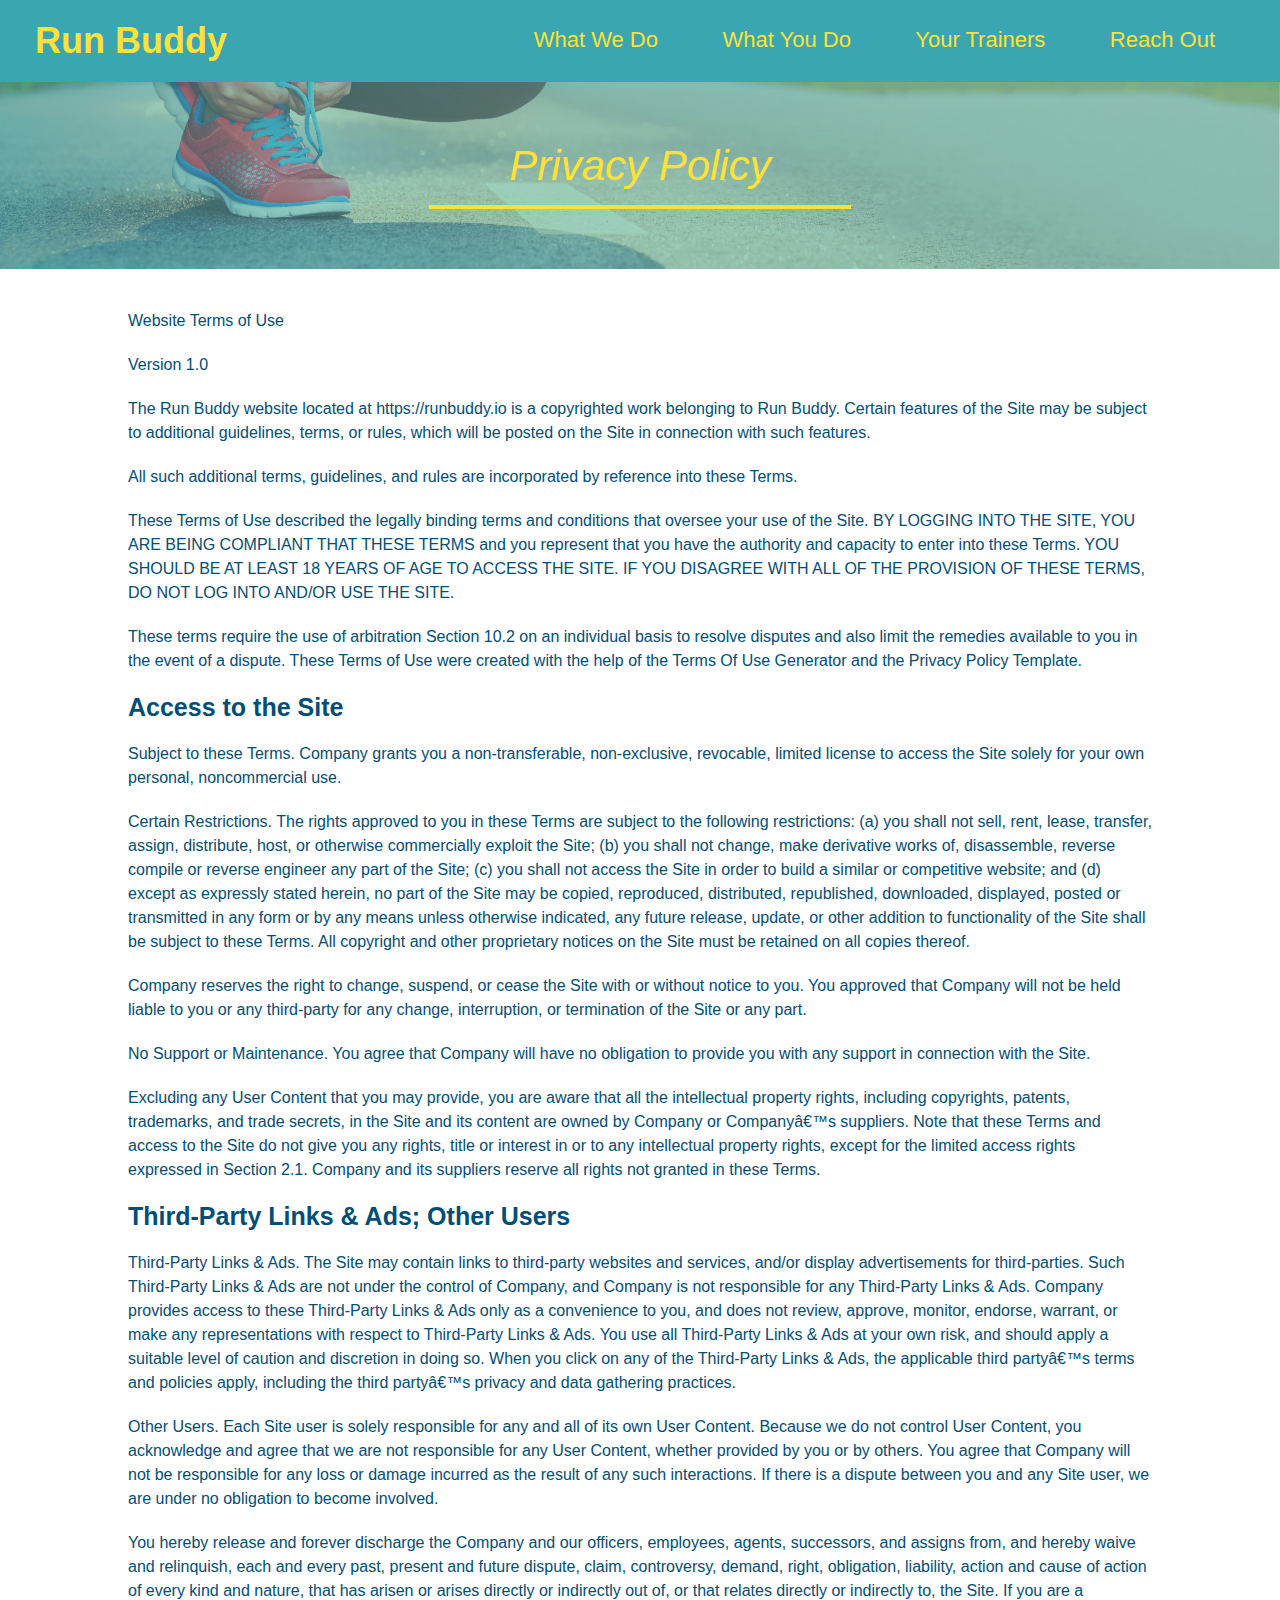
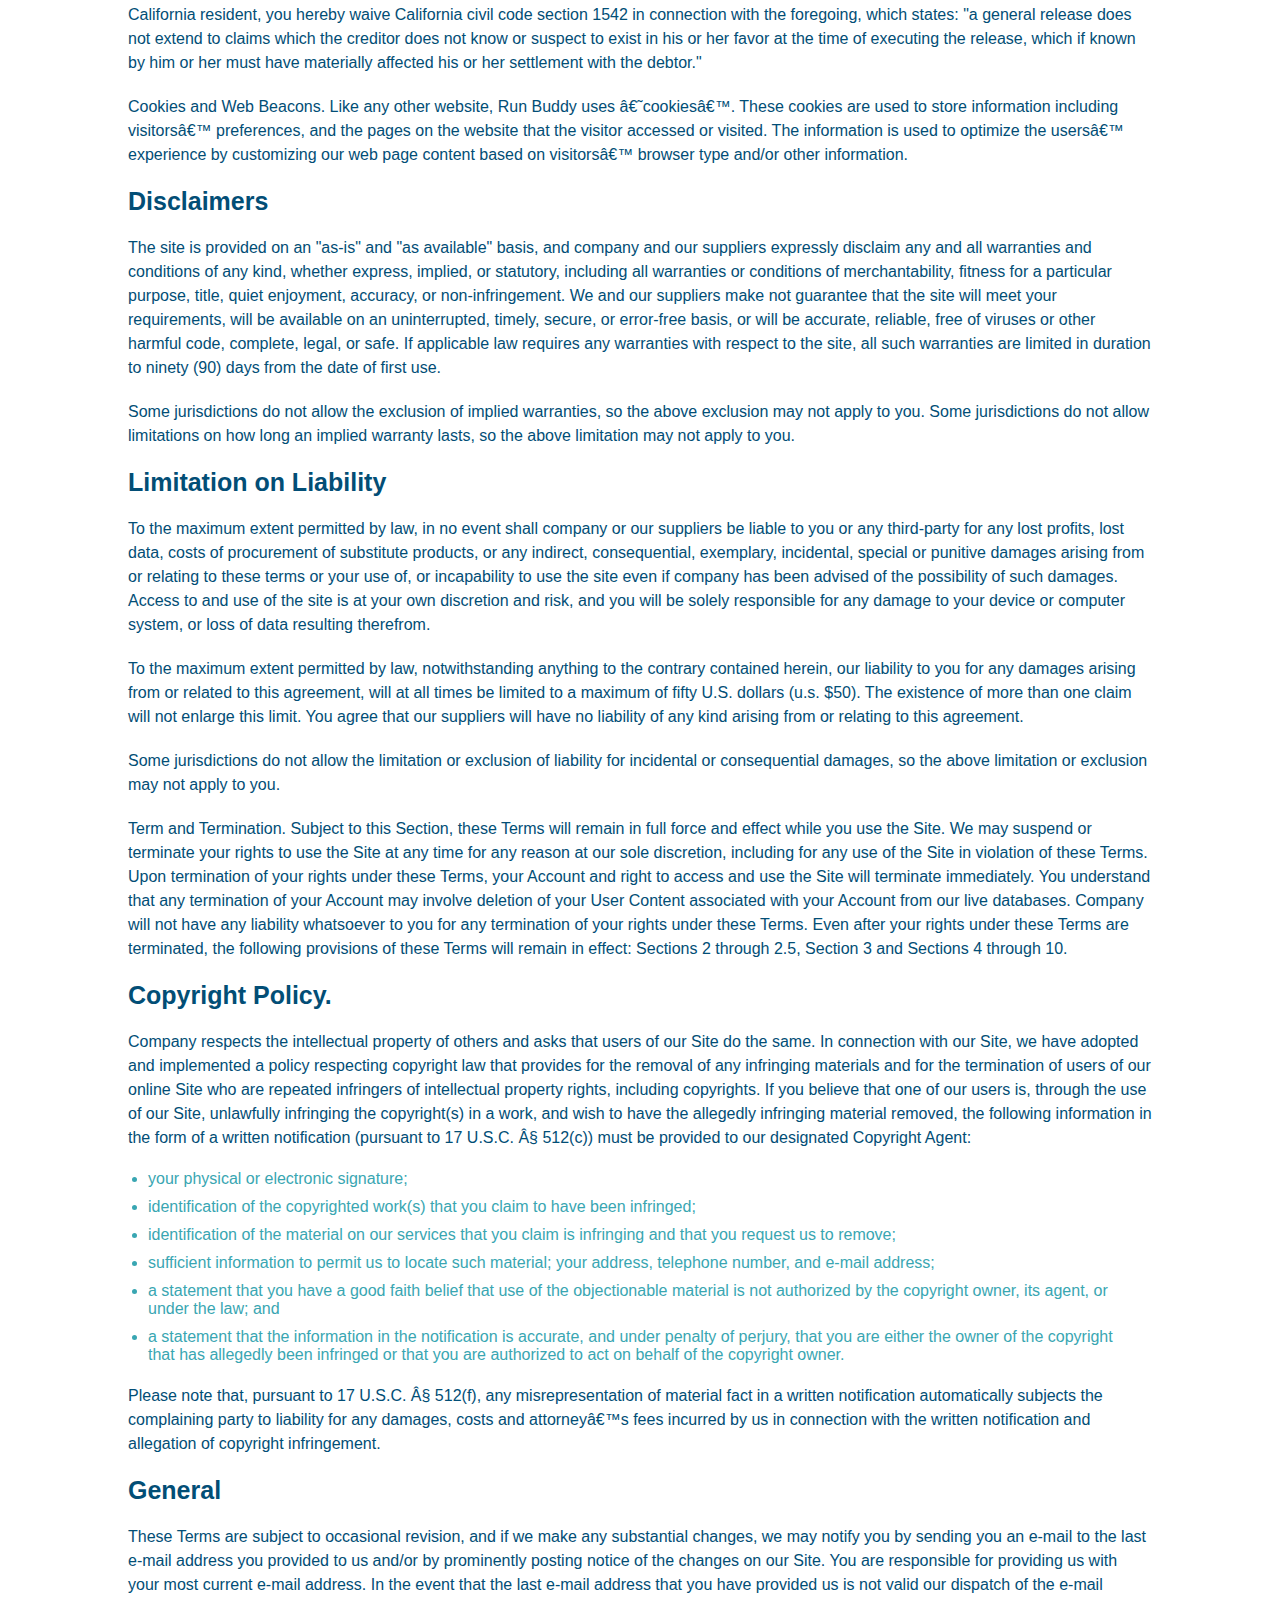
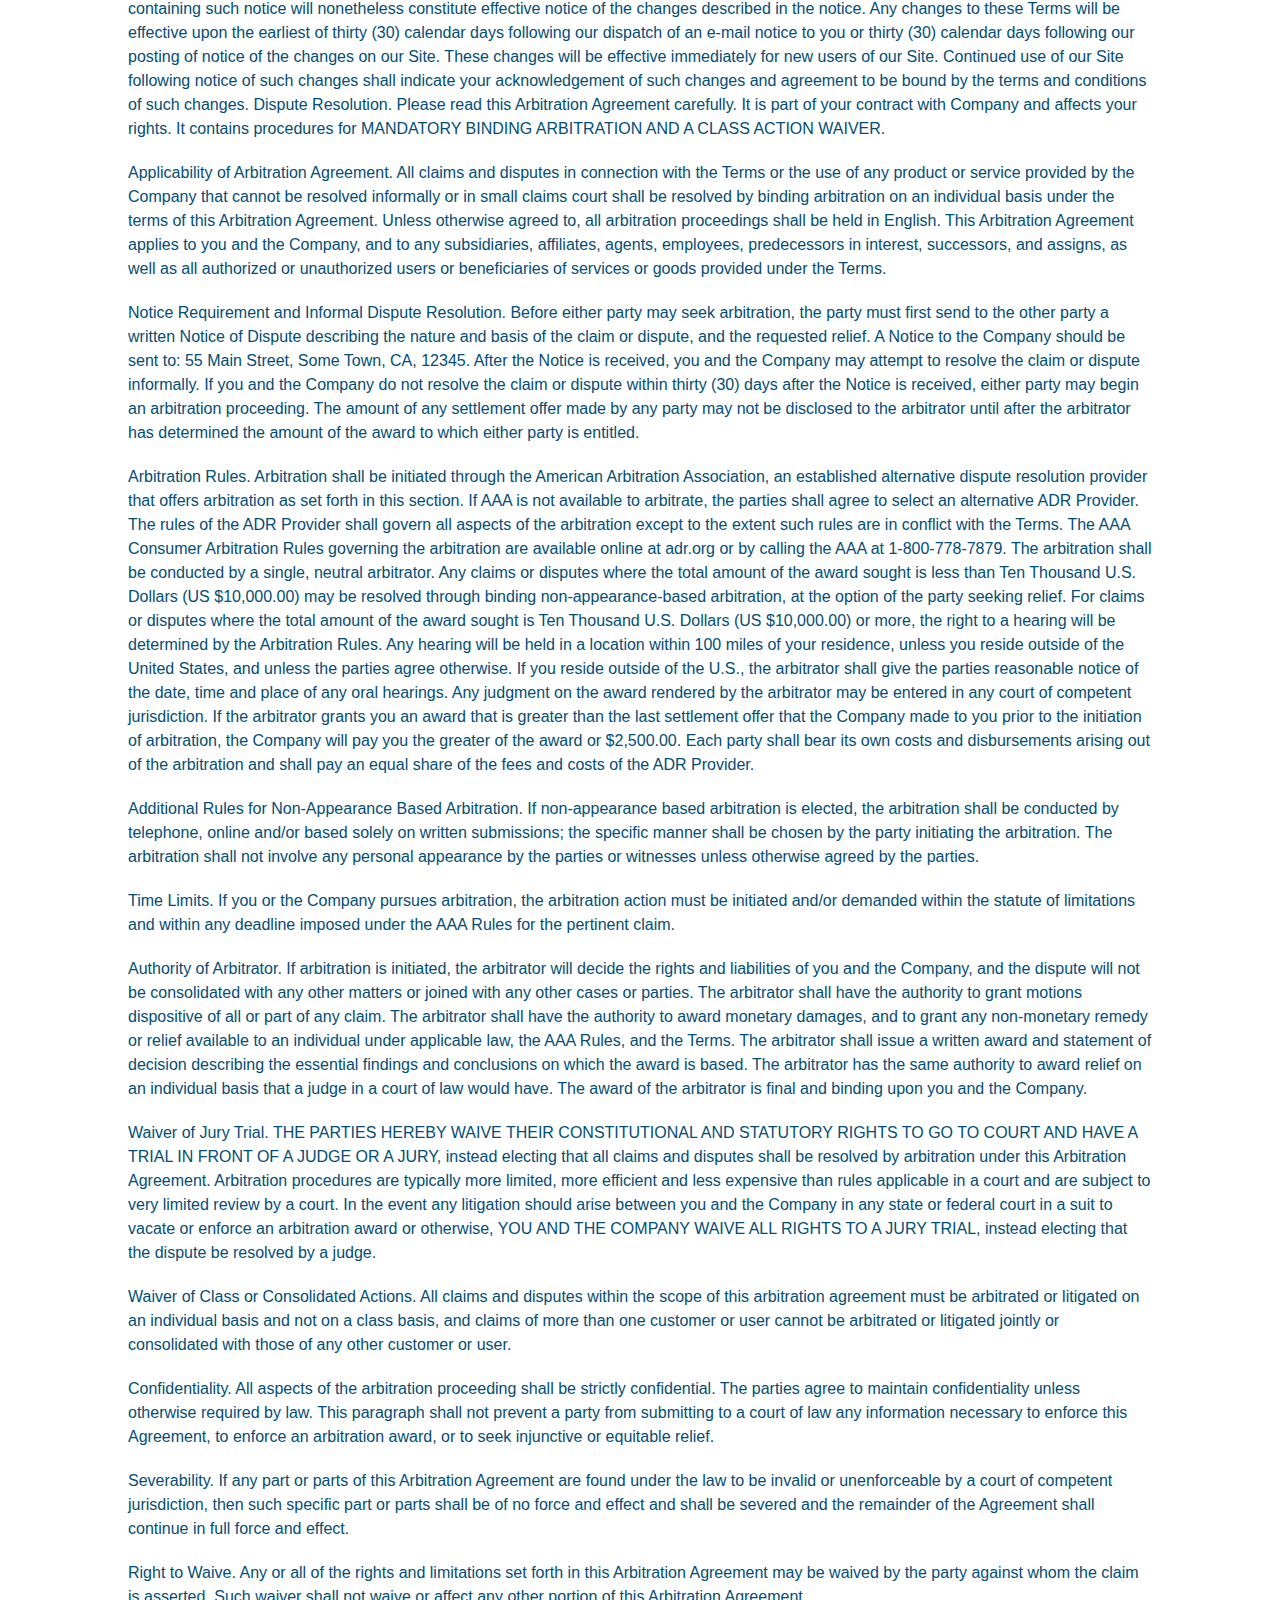
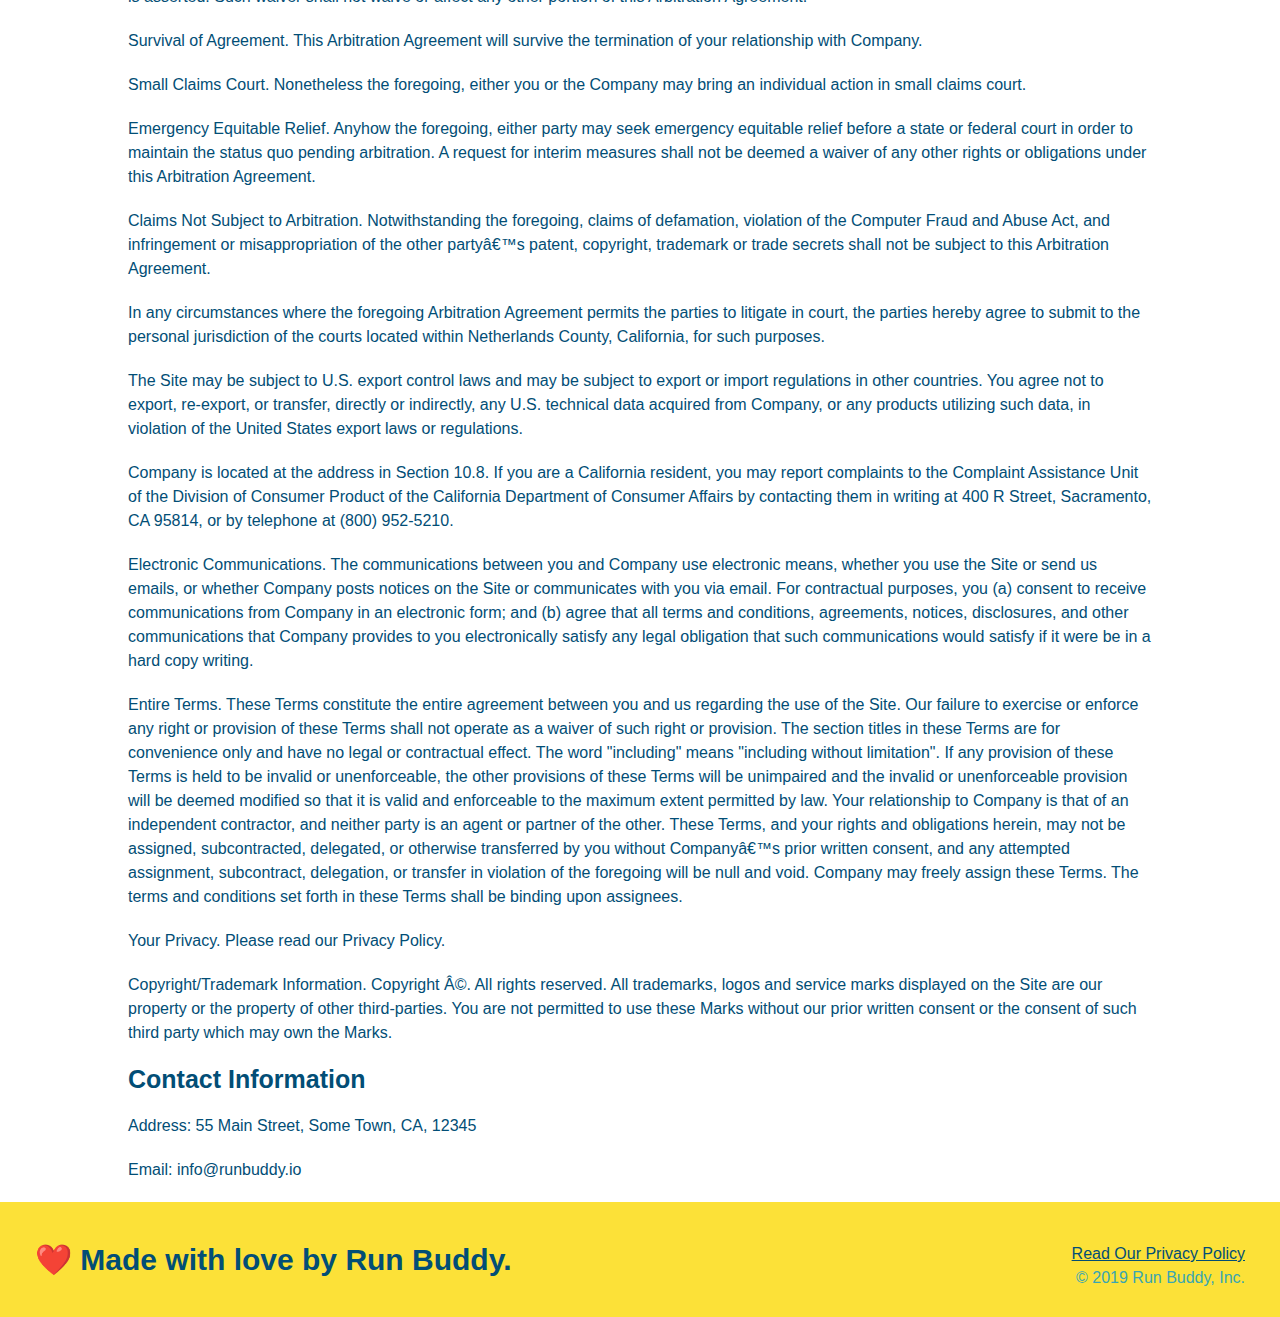
==== privacy-policy.html @ edf392fd "privacy policy" ====
<!DOCTYPE html>
<html lang="en">
    <head>
        <meta charset="UTF-8">
        <title>Privacy Policy - Run Buddy</title>
        <link rel="stylesheet" href="./assets/css/style.css">
        <link rel="stylesheet" href="./assets/css/secondary-style.css">
    </head>
    <header>
        <h1><a href="index.html">Run Buddy</a></h1>
        <nav>
            <ul>
                <li><a href="./index.html#what-we-do">What We Do</a></li>
                <li><a href="./index.html#what-you-do">What You Do</a></li>
                <li><a href="./index.html#your-trainers">Your Trainers</a></li>
                <li><a href="./index.html#reach-out">Reach Out</a></li>
            </ul>
        </nav>
    </header>
    <section class="hero hero-secondary">
        <h2 class="page-title">
            Privacy Policy
        </h2>
    </section>
    <article class="secondary-content">
        <p>
            Website Terms of Use
          </p>
    
          <p>
            Version 1.0
          </p>
    
          <p>
            The Run Buddy website located at https://runbuddy.io is a copyrighted work belonging to Run Buddy. Certain
            features of the Site may be subject to additional guidelines, terms, or rules, which will be posted on the Site
            in connection with such features.
          </p>
    
          <p>
            All such additional terms, guidelines, and rules are incorporated by reference into these Terms.
          </p>
    
          <p>
            These Terms of Use described the legally binding terms and conditions that oversee your use of the Site. BY
            LOGGING INTO THE SITE, YOU ARE BEING COMPLIANT THAT THESE TERMS and you represent that you have the authority
            and capacity to enter into these Terms. YOU SHOULD BE AT LEAST 18 YEARS OF AGE TO ACCESS THE SITE. IF YOU
            DISAGREE WITH ALL OF THE PROVISION OF THESE TERMS, DO NOT LOG INTO AND/OR USE THE SITE.
          </p>
    
          <p>
            These terms require the use of arbitration Section 10.2 on an individual basis to resolve disputes and also
            limit the remedies available to you in the event of a dispute. These Terms of Use were created with the help of
            the Terms Of Use Generator and the Privacy Policy Template.
          </p>
    
          <h3>
            Access to the Site
          </h3>
    
          <p>
            Subject to these Terms. Company grants you a non-transferable, non-exclusive, revocable, limited license to
            access the Site solely for your own personal, noncommercial use.
          </p>
    
          <p>
            Certain Restrictions. The rights approved to you in these Terms are subject to the following restrictions: (a)
            you shall not sell, rent, lease, transfer, assign, distribute, host, or otherwise commercially exploit the Site;
            (b) you shall not change, make derivative works of, disassemble, reverse compile or reverse engineer any part of
            the Site; (c) you shall not access the Site in order to build a similar or competitive website; and (d) except
            as expressly stated herein, no part of the Site may be copied, reproduced, distributed, republished, downloaded,
            displayed, posted or transmitted in any form or by any means unless otherwise indicated, any future release,
            update, or other addition to functionality of the Site shall be subject to these Terms. All copyright and other
            proprietary notices on the Site must be retained on all copies thereof.
          </p>
    
          <p>
            Company reserves the right to change, suspend, or cease the Site with or without notice to you. You approved
            that Company will not be held liable to you or any third-party for any change, interruption, or termination of
            the Site or any part.
          </p>
    
          <p>
            No Support or Maintenance. You agree that Company will have no obligation to provide you with any support in
            connection with the Site.
          </p>
    
          <p>
            Excluding any User Content that you may provide, you are aware that all the intellectual property rights,
            including copyrights, patents, trademarks, and trade secrets, in the Site and its content are owned by Company
            or Companyâ€™s suppliers. Note that these Terms and access to the Site do not give you any rights, title or
            interest in or to any intellectual property rights, except for the limited access rights expressed in Section
            2.1. Company and its suppliers reserve all rights not granted in these Terms.
          </p>
    
          <h3>
            Third-Party Links & Ads; Other Users
          </h3>
    
          <p>
            Third-Party Links & Ads. The Site may contain links to third-party websites and services, and/or display
            advertisements for third-parties. Such Third-Party Links & Ads are not under the control of Company, and Company
            is not responsible for any Third-Party Links & Ads. Company provides access to these Third-Party Links & Ads
            only as a convenience to you, and does not review, approve, monitor, endorse, warrant, or make any
            representations with respect to Third-Party Links & Ads. You use all Third-Party Links & Ads at your own risk,
            and should apply a suitable level of caution and discretion in doing so. When you click on any of the
            Third-Party Links & Ads, the applicable third partyâ€™s terms and policies apply, including the third partyâ€™s
            privacy and data gathering practices.
          </p>
    
          <p>
            Other Users. Each Site user is solely responsible for any and all of its own User Content. Because we do not
            control User Content, you acknowledge and agree that we are not responsible for any User Content, whether
            provided by you or by others. You agree that Company will not be responsible for any loss or damage incurred as
            the result of any such interactions. If there is a dispute between you and any Site user, we are under no
            obligation to become involved.
          </p>
    
          <p>
            You hereby release and forever discharge the Company and our officers, employees, agents, successors, and
            assigns from, and hereby waive and relinquish, each and every past, present and future dispute, claim,
            controversy, demand, right, obligation, liability, action and cause of action of every kind and nature, that has
            arisen or arises directly or indirectly out of, or that relates directly or indirectly to, the Site. If you are
            a California resident, you hereby waive California civil code section 1542 in connection with the foregoing,
            which states: "a general release does not extend to claims which the creditor does not know or suspect to exist
            in his or her favor at the time of executing the release, which if known by him or her must have materially
            affected his or her settlement with the debtor."
          </p>
    
          <p>
            Cookies and Web Beacons. Like any other website, Run Buddy uses â€˜cookiesâ€™. These cookies are used to store
            information including visitorsâ€™ preferences, and the pages on the website that the visitor accessed or visited.
            The information is used to optimize the usersâ€™ experience by customizing our web page content based on visitorsâ€™
            browser type and/or other information.
          </p>
    
          <h3>
            Disclaimers
          </h3>
    
          <p>
            The site is provided on an "as-is" and "as available" basis, and company and our suppliers expressly disclaim
            any and all warranties and conditions of any kind, whether express, implied, or statutory, including all
            warranties or conditions of merchantability, fitness for a particular purpose, title, quiet enjoyment, accuracy,
            or non-infringement. We and our suppliers make not guarantee that the site will meet your requirements, will be
            available on an uninterrupted, timely, secure, or error-free basis, or will be accurate, reliable, free of
            viruses or other harmful code, complete, legal, or safe. If applicable law requires any warranties with respect
            to the site, all such warranties are limited in duration to ninety (90) days from the date of first use.
          </p>
    
          <p>
            Some jurisdictions do not allow the exclusion of implied warranties, so the above exclusion may not apply to
            you. Some jurisdictions do not allow limitations on how long an implied warranty lasts, so the above limitation
            may not apply to you.
          </p>
    
          <h3>
            Limitation on Liability
          </h3>
    
          <p>
            To the maximum extent permitted by law, in no event shall company or our suppliers be liable to you or any
            third-party for any lost profits, lost data, costs of procurement of substitute products, or any indirect,
            consequential, exemplary, incidental, special or punitive damages arising from or relating to these terms or
            your use of, or incapability to use the site even if company has been advised of the possibility of such
            damages. Access to and use of the site is at your own discretion and risk, and you will be solely responsible
            for any damage to your device or computer system, or loss of data resulting therefrom.
          </p>
    
          <p>
            To the maximum extent permitted by law, notwithstanding anything to the contrary contained herein, our liability
            to you for any damages arising from or related to this agreement, will at all times be limited to a maximum of
            fifty U.S. dollars (u.s. $50). The existence of more than one claim will not enlarge this limit. You agree that
            our suppliers will have no liability of any kind arising from or relating to this agreement.
          </p>
    
          <p>
            Some jurisdictions do not allow the limitation or exclusion of liability for incidental or consequential
            damages, so the above limitation or exclusion may not apply to you.
          </p>
    
          <p>
            Term and Termination. Subject to this Section, these Terms will remain in full force and effect while you use
            the Site. We may suspend or terminate your rights to use the Site at any time for any reason at our sole
            discretion, including for any use of the Site in violation of these Terms. Upon termination of your rights under
            these Terms, your Account and right to access and use the Site will terminate immediately. You understand that
            any termination of your Account may involve deletion of your User Content associated with your Account from our
            live databases. Company will not have any liability whatsoever to you for any termination of your rights under
            these Terms. Even after your rights under these Terms are terminated, the following provisions of these Terms
            will remain in effect: Sections 2 through 2.5, Section 3 and Sections 4 through 10.
          </p>
    
          <h3>
            Copyright Policy.
          </h3>
    
          <p>
            Company respects the intellectual property of others and asks that users of our Site do the same. In connection
            with our Site, we have adopted and implemented a policy respecting copyright law that provides for the removal
            of any infringing materials and for the termination of users of our online Site who are repeated infringers of
            intellectual property rights, including copyrights. If you believe that one of our users is, through the use of
            our Site, unlawfully infringing the copyright(s) in a work, and wish to have the allegedly infringing material
            removed, the following information in the form of a written notification (pursuant to 17 U.S.C. Â§ 512(c)) must
            be provided to our designated Copyright Agent:
          </p>
    
          <ul>
            <li>
              your physical or electronic signature;
            </li>
            <li>
              identification of the copyrighted work(s) that you claim to have been infringed;
            </li>
            <li>
              identification of the material on our services that you claim is infringing and that you request us to remove;
            </li>
            <li>
              sufficient information to permit us to locate such material; your address, telephone number, and e-mail
              address;
            </li>
            <li>
              a statement that you have a good faith belief that use of the objectionable material is not authorized by the
              copyright owner, its agent, or under the law; and
            </li>
            <li>
              a statement that the information in the notification is accurate, and under penalty of perjury, that you are
              either the owner of the copyright that has allegedly been infringed or that you are authorized to act on
              behalf of the copyright owner.
            </li>
          </ul>
    
          <p>
            Please note that, pursuant to 17 U.S.C. Â§ 512(f), any misrepresentation of material fact in a written
            notification automatically subjects the complaining party to liability for any damages, costs and attorneyâ€™s
            fees incurred by us in connection with the written notification and allegation of copyright infringement.
          </p>
    
          <h3>
            General
          </h3>
    
          <p>
            These Terms are subject to occasional revision, and if we make any substantial changes, we may notify you by
            sending you an e-mail to the last e-mail address you provided to us and/or by prominently posting notice of the
            changes on our Site. You are responsible for providing us with your most current e-mail address. In the event
            that the last e-mail address that you have provided us is not valid our dispatch of the e-mail containing such
            notice will nonetheless constitute effective notice of the changes described in the notice. Any changes to these
            Terms will be effective upon the earliest of thirty (30) calendar days following our dispatch of an e-mail
            notice to you or thirty (30) calendar days following our posting of notice of the changes on our Site. These
            changes will be effective immediately for new users of our Site. Continued use of our Site following notice of
            such changes shall indicate your acknowledgement of such changes and agreement to be bound by the terms and
            conditions of such changes. Dispute Resolution. Please read this Arbitration Agreement carefully. It is part of
            your contract with Company and affects your rights. It contains procedures for MANDATORY BINDING ARBITRATION AND
            A CLASS ACTION WAIVER.
          </p>
    
          <p>
            Applicability of Arbitration Agreement. All claims and disputes in connection with the Terms or the use of any
            product or service provided by the Company that cannot be resolved informally or in small claims court shall be
            resolved by binding arbitration on an individual basis under the terms of this Arbitration Agreement. Unless
            otherwise agreed to, all arbitration proceedings shall be held in English. This Arbitration Agreement applies to
            you and the Company, and to any subsidiaries, affiliates, agents, employees, predecessors in interest,
            successors, and assigns, as well as all authorized or unauthorized users or beneficiaries of services or goods
            provided under the Terms.
          </p>
    
          <p>
            Notice Requirement and Informal Dispute Resolution. Before either party may seek arbitration, the party must
            first send to the other party a written Notice of Dispute describing the nature and basis of the claim or
            dispute, and the requested relief. A Notice to the Company should be sent to: 55 Main Street, Some Town, CA,
            12345. After the Notice is received, you and the Company may attempt to resolve the claim or dispute informally.
            If you and the Company do not resolve the claim or dispute within thirty (30) days after the Notice is received,
            either party may begin an arbitration proceeding. The amount of any settlement offer made by any party may not
            be disclosed to the arbitrator until after the arbitrator has determined the amount of the award to which either
            party is entitled.
          </p>
    
          <p>
            Arbitration Rules. Arbitration shall be initiated through the American Arbitration Association, an established
            alternative dispute resolution provider that offers arbitration as set forth in this section. If AAA is not
            available to arbitrate, the parties shall agree to select an alternative ADR Provider. The rules of the ADR
            Provider shall govern all aspects of the arbitration except to the extent such rules are in conflict with the
            Terms. The AAA Consumer Arbitration Rules governing the arbitration are available online at adr.org or by
            calling the AAA at 1-800-778-7879. The arbitration shall be conducted by a single, neutral arbitrator. Any
            claims or disputes where the total amount of the award sought is less than Ten Thousand U.S. Dollars (US
            $10,000.00) may be resolved through binding non-appearance-based arbitration, at the option of the party seeking
            relief. For claims or disputes where the total amount of the award sought is Ten Thousand U.S. Dollars (US
            $10,000.00) or more, the right to a hearing will be determined by the Arbitration Rules. Any hearing will be
            held in a location within 100 miles of your residence, unless you reside outside of the United States, and
            unless the parties agree otherwise. If you reside outside of the U.S., the arbitrator shall give the parties
            reasonable notice of the date, time and place of any oral hearings. Any judgment on the award rendered by the
            arbitrator may be entered in any court of competent jurisdiction. If the arbitrator grants you an award that is
            greater than the last settlement offer that the Company made to you prior to the initiation of arbitration, the
            Company will pay you the greater of the award or $2,500.00. Each party shall bear its own costs and
            disbursements arising out of the arbitration and shall pay an equal share of the fees and costs of the ADR
            Provider.
          </p>
    
          <p>
            Additional Rules for Non-Appearance Based Arbitration. If non-appearance based arbitration is elected, the
            arbitration shall be conducted by telephone, online and/or based solely on written submissions; the specific
            manner shall be chosen by the party initiating the arbitration. The arbitration shall not involve any personal
            appearance by the parties or witnesses unless otherwise agreed by the parties.
          </p>
    
          <p>
            Time Limits. If you or the Company pursues arbitration, the arbitration action must be initiated and/or demanded
            within the statute of limitations and within any deadline imposed under the AAA Rules for the pertinent claim.
          </p>
    
          <p>
            Authority of Arbitrator. If arbitration is initiated, the arbitrator will decide the rights and liabilities of
            you and the Company, and the dispute will not be consolidated with any other matters or joined with any other
            cases or parties. The arbitrator shall have the authority to grant motions dispositive of all or part of any
            claim. The arbitrator shall have the authority to award monetary damages, and to grant any non-monetary remedy
            or relief available to an individual under applicable law, the AAA Rules, and the Terms. The arbitrator shall
            issue a written award and statement of decision describing the essential findings and conclusions on which the
            award is based. The arbitrator has the same authority to award relief on an individual basis that a judge in a
            court of law would have. The award of the arbitrator is final and binding upon you and the Company.
          </p>
    
          <p>
            Waiver of Jury Trial. THE PARTIES HEREBY WAIVE THEIR CONSTITUTIONAL AND STATUTORY RIGHTS TO GO TO COURT AND HAVE
            A TRIAL IN FRONT OF A JUDGE OR A JURY, instead electing that all claims and disputes shall be resolved by
            arbitration under this Arbitration Agreement. Arbitration procedures are typically more limited, more efficient
            and less expensive than rules applicable in a court and are subject to very limited review by a court. In the
            event any litigation should arise between you and the Company in any state or federal court in a suit to vacate
            or enforce an arbitration award or otherwise, YOU AND THE COMPANY WAIVE ALL RIGHTS TO A JURY TRIAL, instead
            electing that the dispute be resolved by a judge.
          </p>
    
          <p>
            Waiver of Class or Consolidated Actions. All claims and disputes within the scope of this arbitration agreement
            must be arbitrated or litigated on an individual basis and not on a class basis, and claims of more than one
            customer or user cannot be arbitrated or litigated jointly or consolidated with those of any other customer or
            user.
          </p>
    
          <p>
            Confidentiality. All aspects of the arbitration proceeding shall be strictly confidential. The parties agree to
            maintain confidentiality unless otherwise required by law. This paragraph shall not prevent a party from
            submitting to a court of law any information necessary to enforce this Agreement, to enforce an arbitration
            award, or to seek injunctive or equitable relief.
          </p>
    
          <p>
            Severability. If any part or parts of this Arbitration Agreement are found under the law to be invalid or
            unenforceable by a court of competent jurisdiction, then such specific part or parts shall be of no force and
            effect and shall be severed and the remainder of the Agreement shall continue in full force and effect.
          </p>
    
          <p>
            Right to Waive. Any or all of the rights and limitations set forth in this Arbitration Agreement may be waived
            by the party against whom the claim is asserted. Such waiver shall not waive or affect any other portion of this
            Arbitration Agreement.
          </p>
    
          <p>
            Survival of Agreement. This Arbitration Agreement will survive the termination of your relationship with
            Company.
          </p>
    
          <p>
            Small Claims Court. Nonetheless the foregoing, either you or the Company may bring an individual action in small
            claims court.
          </p>
    
          <p>
            Emergency Equitable Relief. Anyhow the foregoing, either party may seek emergency equitable relief before a
            state or federal court in order to maintain the status quo pending arbitration. A request for interim measures
            shall not be deemed a waiver of any other rights or obligations under this Arbitration Agreement.
          </p>
    
          <p>
            Claims Not Subject to Arbitration. Notwithstanding the foregoing, claims of defamation, violation of the
            Computer Fraud and Abuse Act, and infringement or misappropriation of the other partyâ€™s patent, copyright,
            trademark or trade secrets shall not be subject to this Arbitration Agreement.
          </p>
    
          <p>
            In any circumstances where the foregoing Arbitration Agreement permits the parties to litigate in court, the
            parties hereby agree to submit to the personal jurisdiction of the courts located within Netherlands County,
            California, for such purposes.
          </p>
    
          <p>
            The Site may be subject to U.S. export control laws and may be subject to export or import regulations in other
            countries. You agree not to export, re-export, or transfer, directly or indirectly, any U.S. technical data
            acquired from Company, or any products utilizing such data, in violation of the United States export laws or
            regulations.
          </p>
    
          <p>
            Company is located at the address in Section 10.8. If you are a California resident, you may report complaints
            to the Complaint Assistance Unit of the Division of Consumer Product of the California Department of Consumer
            Affairs by contacting them in writing at 400 R Street, Sacramento, CA 95814, or by telephone at (800) 952-5210.
          </p>
    
          <p>
            Electronic Communications. The communications between you and Company use electronic means, whether you use the
            Site or send us emails, or whether Company posts notices on the Site or communicates with you via email. For
            contractual purposes, you (a) consent to receive communications from Company in an electronic form; and (b)
            agree that all terms and conditions, agreements, notices, disclosures, and other communications that Company
            provides to you electronically satisfy any legal obligation that such communications would satisfy if it were be
            in a hard copy writing.
          </p>
    
          <p>
            Entire Terms. These Terms constitute the entire agreement between you and us regarding the use of the Site. Our
            failure to exercise or enforce any right or provision of these Terms shall not operate as a waiver of such right
            or provision. The section titles in these Terms are for convenience only and have no legal or contractual
            effect. The word "including" means "including without limitation". If any provision of these Terms is held to be
            invalid or unenforceable, the other provisions of these Terms will be unimpaired and the invalid or
            unenforceable provision will be deemed modified so that it is valid and enforceable to the maximum extent
            permitted by law. Your relationship to Company is that of an independent contractor, and neither party is an
            agent or partner of the other. These Terms, and your rights and obligations herein, may not be assigned,
            subcontracted, delegated, or otherwise transferred by you without Companyâ€™s prior written consent, and any
            attempted assignment, subcontract, delegation, or transfer in violation of the foregoing will be null and void.
            Company may freely assign these Terms. The terms and conditions set forth in these Terms shall be binding upon
            assignees.
          </p>
    
          <p>
            Your Privacy. Please read our Privacy Policy.
          </p>
    
          <p>
            Copyright/Trademark Information. Copyright Â©. All rights reserved. All trademarks, logos and service marks
            displayed on the Site are our property or the property of other third-parties. You are not permitted to use
            these Marks without our prior written consent or the consent of such third party which may own the Marks.
          </p>
    
          <h3>
            Contact Information
          </h3>
    
          <p>
            Address: 55 Main Street, Some Town, CA, 12345
          </p>
    
          <p>
            Email: info@runbuddy.io
          </p>
    
    
    </article>
    <footer>
        <h2> ❤️ Made with love by Run Buddy.</h2>
        <div>
            <a href="#">Read Our Privacy Policy</a><br />
&copy; 2019 Run Buddy, Inc.
        </div>
    </footer>
</html>
---- assets/css/style.css ----
* {
    padding: 0;
    margin: 0;
    box-sizing: border-box;
}
body {
    color: #39a6b2;
    font-family: Helvetica, Arial, sans-serif;
}

/* Header Styles */
header {
    padding: 20px 35px;
    background-color: #39a6b2;
}

header h1{
    font-weight: bold;
    font-size: 36px;
    color: #fce138;
    margin: 0;
    display: inline;

}

header a{
    text-decoration: none;
    color: #fce138;
}

header nav {
    float: right;
    margin: 7px 0;
}

header nav ul li {
    display: inline;
}

header nav ul li a {
    margin: 0 30px;
    font-weight: lighter;
    font-size: 22px;
}
/* Header Styles End */

/* Footer Styles */
footer{
    background: #fce138;
    width: 100%;
    padding: 40px 35px;
}

footer h2{
    display: inline;
    color: #024e76;
    font-size: 30px;
    margin: 0;
}

footer div {
    float: right;
    line-height: 1.5;
    text-align: right;
}

footer a {
    color: #024e76;
}
/* Footer Styles End */

/* Hero Styles */
section {
    padding: 60px;
}

.hero {
    background-image: url("../images/hero-bg.jpeg");
    height: 600px;
    background-size: cover;
    background-position: center;
    position: relative;
}

.hero-form {
    color: #024e76;
    background-color: #fce138;
    padding: 20px;
    width: 500px;
    border: 3px solid #024e76;
    position: absolute;
    bottom: 120px;
    right: 140px;
}

.hero-form h3 {
    margin: 0;
    font-size: 24px;
}

.hero-form p {
    margin: 5px 0 15px 0
}

.form-input {
    font-size: 16px;
    color: #024e76;
    border: 1px solid #024e76;
    display: block;
    padding: 7px 15px;
    width: 100%;
    margin-bottom: 15px;
}

.hero-form label {
    margin: 0 5px;
}

.hero-form button {
    background-color: #024e76;
    color: #fce138;
    font-size: 16px;
    padding: 10px 20px;
    border: none;
}
/* Hero Styles End */

.intro {
    text-align: center;
}

.section-title {
    display: inline-block;
    font-size: 55px;
    color: #024e76;
    margin-bottom: 35px;
    padding: 0 100px 20px 100px;
    border-bottom: 3px solid;
}

.primary-border {
    border-color: #fce138;
}

.secondary-border {
    border-color: #39a6b2;
}

.intro p {
    line-height: 1.7;
    color: #39a6b2;
    font-size: 20px;
    width: 80%;
    margin: 0 auto;
}

.steps {
    text-align: center;
    background-color: #fce138;
}

.steps div {
    margin-bottom: 80px;
}

.steps img {
    width: 15%;
    margin: 10px 0;
}

.steps h3 {
    color: #024e76;
    font-size: 46px;
    margin-top: 10px;
}

.steps span {
    font-size: 38px;
}

.steps p {
    font-size: 23px;
    color: #39a6b2;
}

.text-left {
    text-align: left;
}

.text-right {
    text-align: right;
}

.trainers {
    text-align: center;
}

.trainer {
    width: 900px;
    margin: 0 auto 30px auto;
    background: #024e76;
    color: #fce138;
    overflow: auto;
}

.trainer img {
    float: left;
    width: 35%;
}

.trainer-bio-one {
    float: right;
}

.trainer-bio-two {
    float: left;
}

.trainer-bio {
  
    width: 65%;
    padding: 35px;
}


.trainer-bio h3 {
    font-size: 32px;
    margin-bottom: 8px;
}

.trainer-bio h4 {
    font-weight: lighter;
    font-size: 26px;
    margin-bottom: 25px;
}

.trainer-bio p {
    line-height: 1.3;
    font-size: 17px;
}

.contact {
    text-align: center;
    background-color: #024e76;
}

.contact h2 {
   color: #fce138;
  
}

.contact-info iframe {
    width: 400px;
    height: 400px;
  }

  .contact-info div {
      width: 410px;
      display: inline-block;
      vertical-align: top;
      text-align: left;
      margin: 30px 0 0 60px;
      color: white;
  }

  .contact-info h3 {
    color: #fce138;
    font-size: 32px;
  }
  
  .contact-info p, .contact-info address {
    margin: 20px 0;
    line-height: 1.5;
    font-size: 20px;
    font-style: normal;
  }
  
  .contact-info a {
    color: #fce138;
  }
---- assets/css/secondary-style.css ----
.hero {
    background-position: bottom;
    height: auto;
    text-align: center;
    margin-bottom: 40px;
}

.page-title {
    color: #fce138;
    display: inline-block;
    border-bottom: 4px solid #fce138;
    padding: 0 80px 15px 80px;
    font-weight: normal;
    font-size: 42px;
    font-style: italic;
}

.secondary-content {
    width: 80%;
    margin: 0 auto;
    color: #024e76;
}

.secondary-content h3 {
    font-size: 25px;
    margin: 20px 0;
}

.secondary-content p {
    font-size: 16px;
    line-height: 1.5;
    margin: 20px 0;
}

.secondary-content ul {
    margin: 15px 20px;
}

.secondary-content ul li {
    margin: 10px 0;
    color: #39a6b2;
}
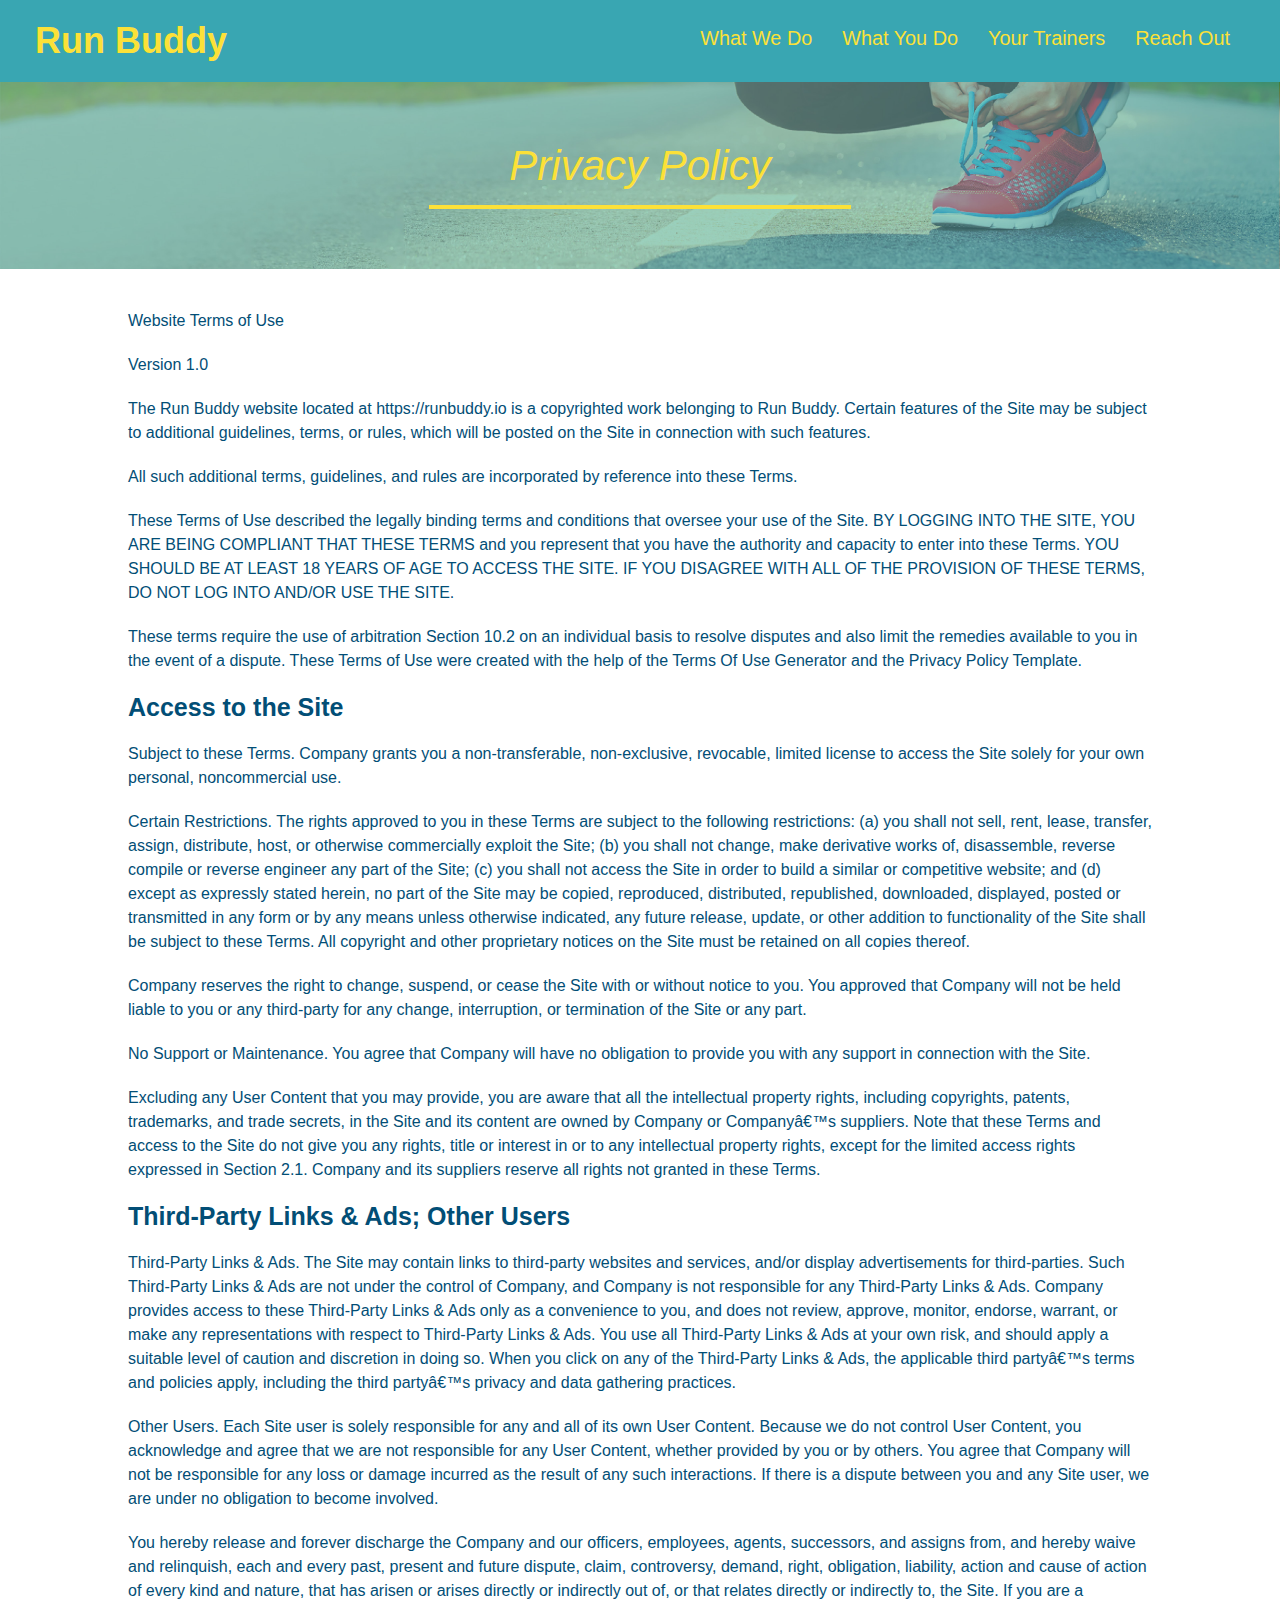
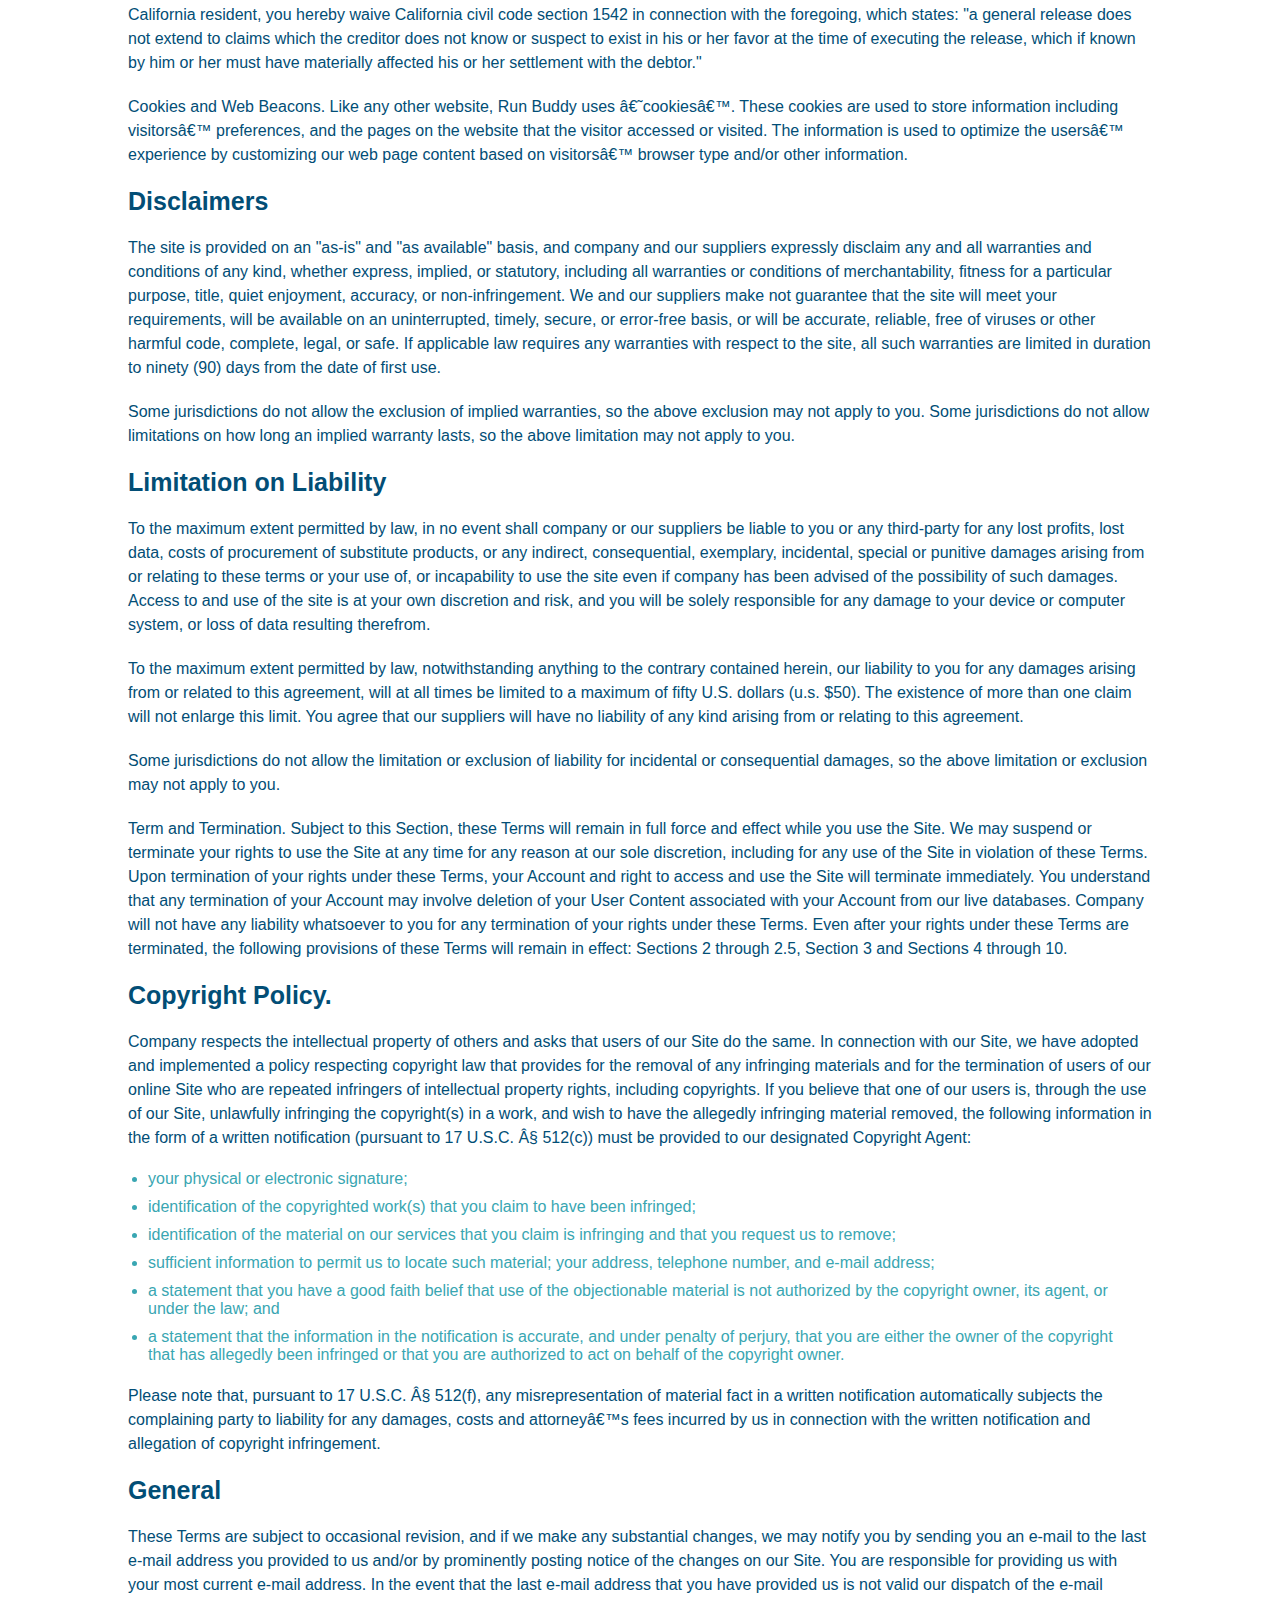
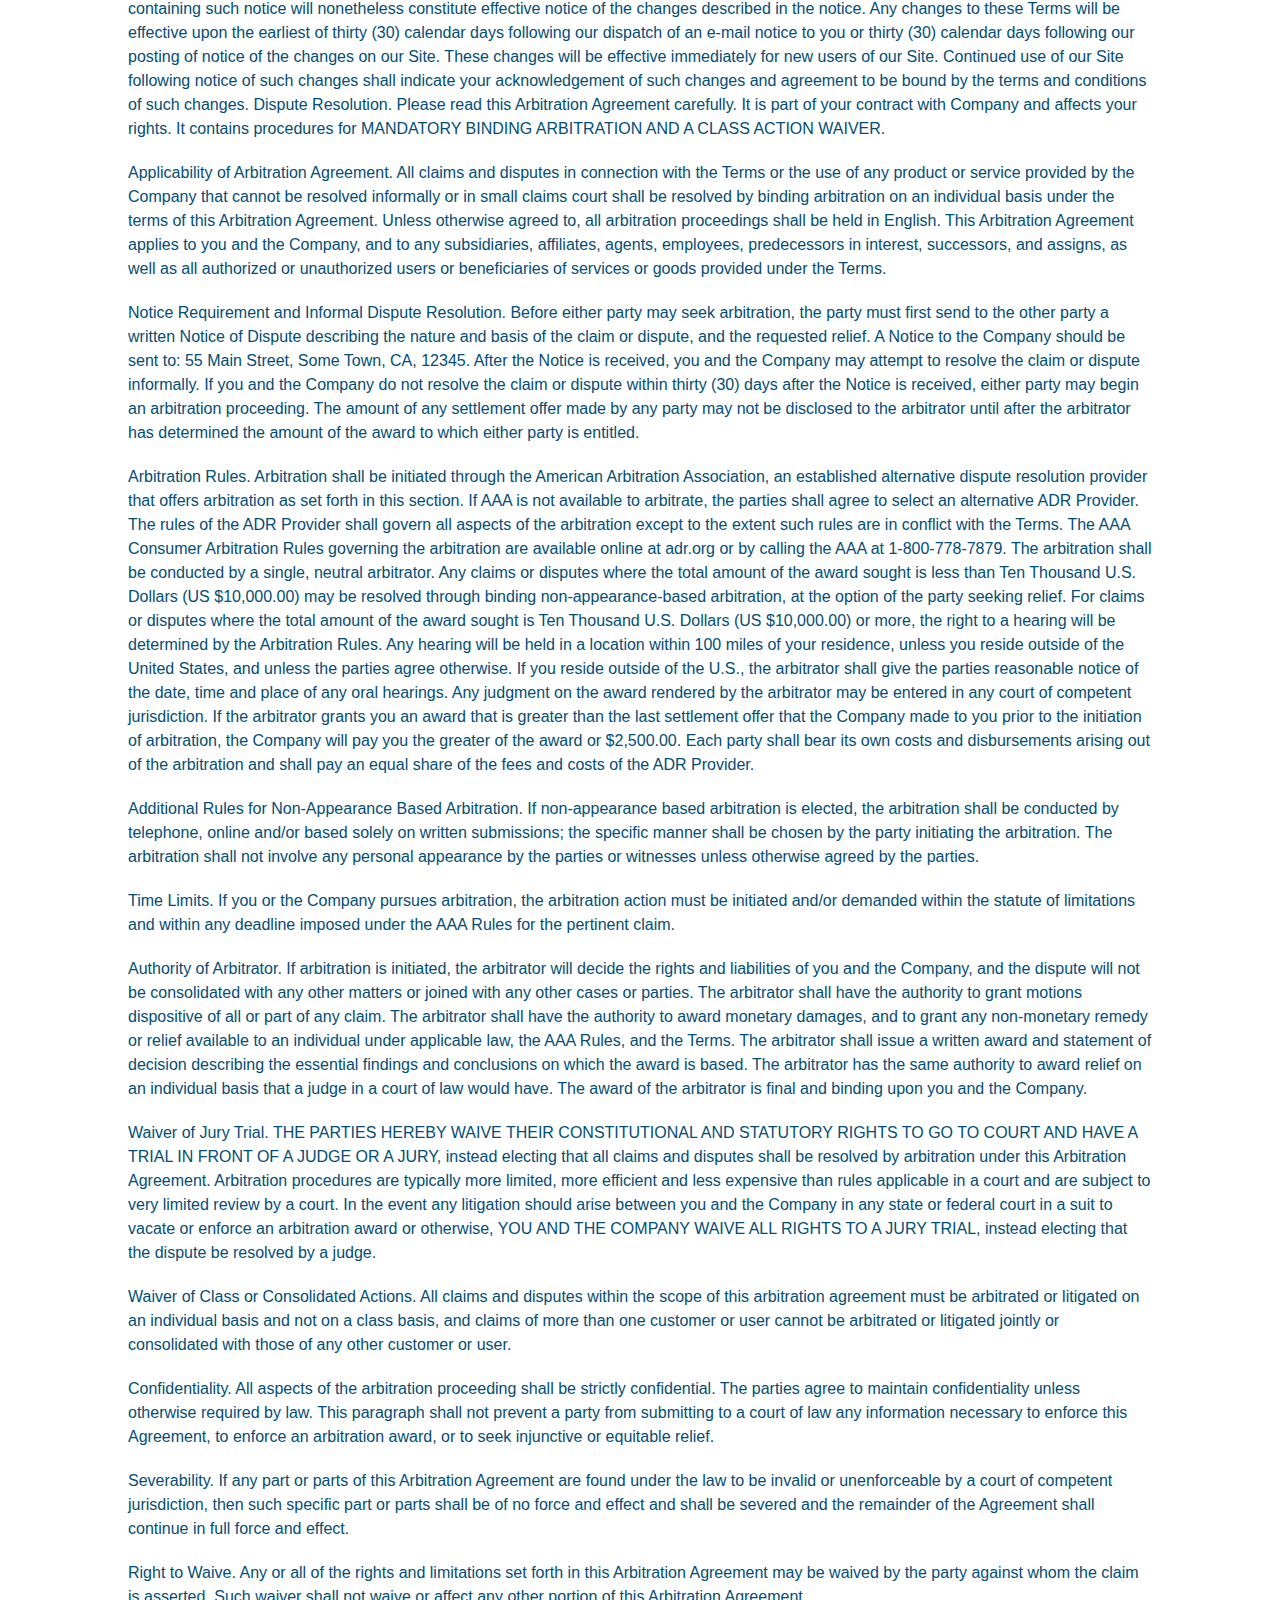
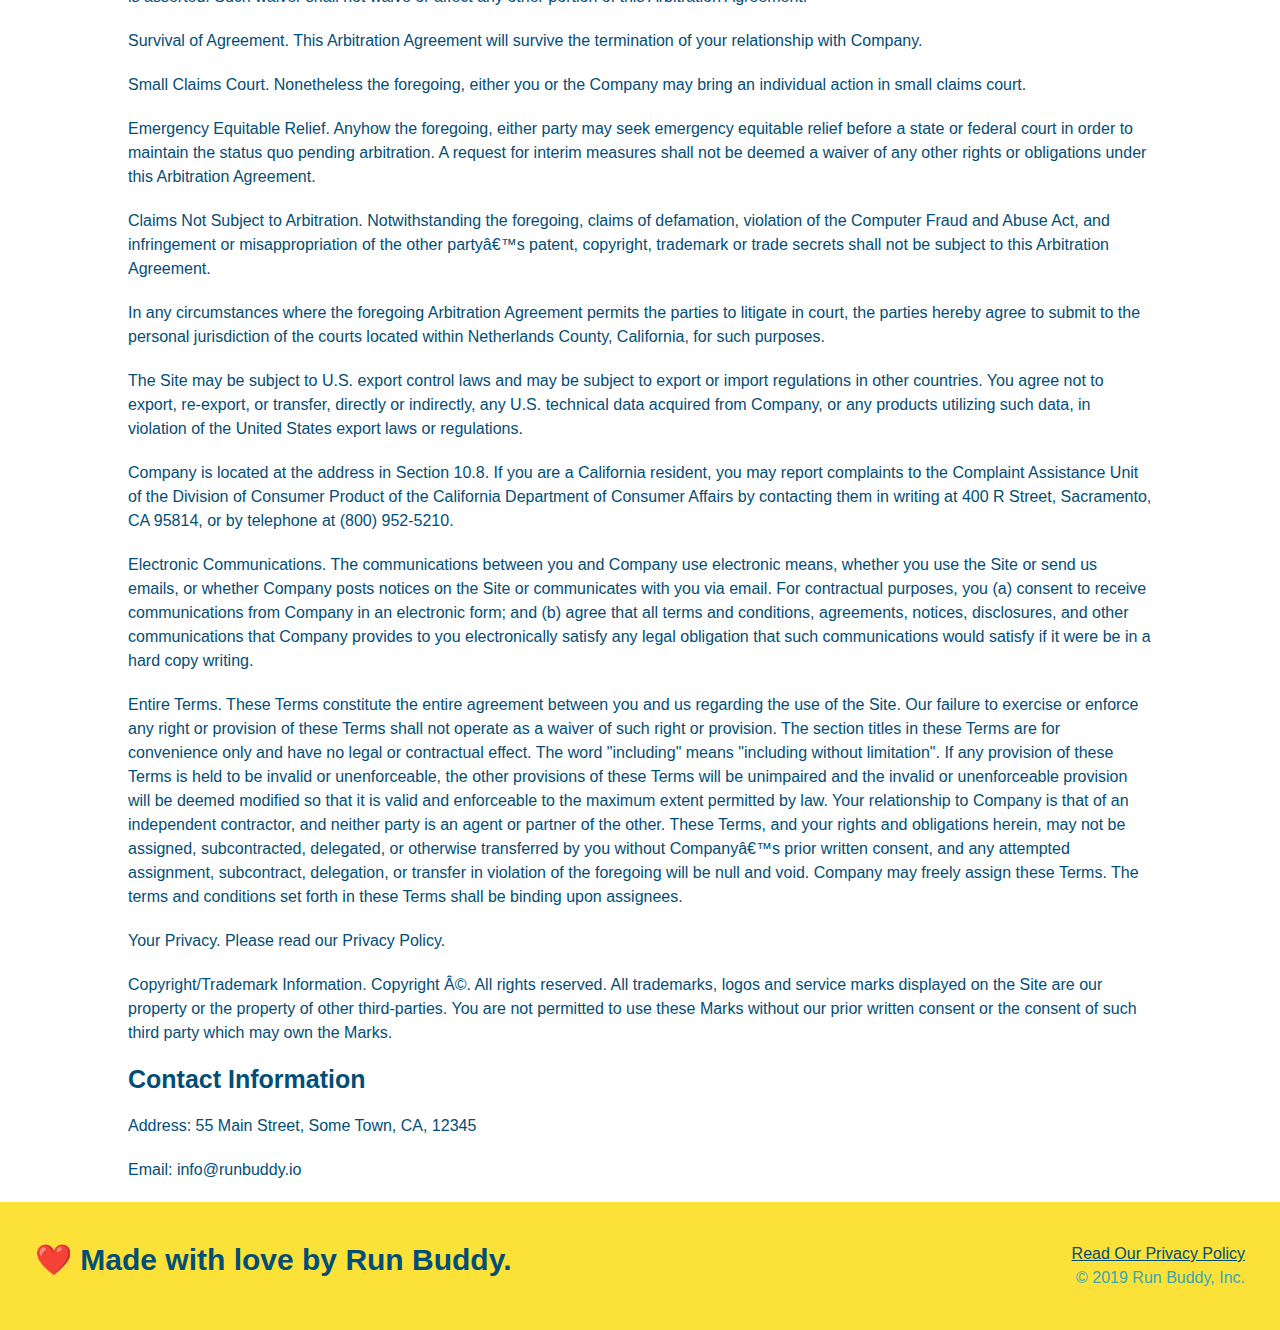
==== commit 5dbdbf99: "add mobile responsive styles" ====
--- a/privacy-policy.html
+++ b/privacy-policy.html
@@ -2,6 +2,7 @@
 <html lang="en">
     <head>
         <meta charset="UTF-8">
+        <meta name="viewport" content="width=device-width, initial-scale=1.0" />
         <title>Privacy Policy - Run Buddy</title>
         <link rel="stylesheet" href="./assets/css/style.css">
         <link rel="stylesheet" href="./assets/css/secondary-style.css">
--- a/assets/css/style.css
+++ b/assets/css/style.css
@@ -12,6 +12,9 @@
 header {
     padding: 20px 35px;
     background-color: #39a6b2;
+    display: flex;
+    justify-content: space-between;
+    flex-wrap: wrap;
 }
 
 header h1{
@@ -19,8 +22,6 @@
     font-size: 36px;
     color: #fce138;
     margin: 0;
-    display: inline;
-
 }
 
 header a{
@@ -29,45 +30,23 @@
 }
 
 header nav {
-    float: right;
     margin: 7px 0;
 }
 
-header nav ul li {
-    display: inline;
+header nav ul {
+    display: flex;
+    flex-wrap: wrap;
+    justify-content: space-between;
+    align-items: center;
+    list-style: none;
 }
 
 header nav ul li a {
-    margin: 0 30px;
+    padding: 10px 15px;
     font-weight: lighter;
-    font-size: 22px;
+    font-size: 1.55vw;
 }
 /* Header Styles End */
-
-/* Footer Styles */
-footer{
-    background: #fce138;
-    width: 100%;
-    padding: 40px 35px;
-}
-
-footer h2{
-    display: inline;
-    color: #024e76;
-    font-size: 30px;
-    margin: 0;
-}
-
-footer div {
-    float: right;
-    line-height: 1.5;
-    text-align: right;
-}
-
-footer a {
-    color: #024e76;
-}
-/* Footer Styles End */
 
 /* Hero Styles */
 section {
@@ -76,21 +55,36 @@
 
 .hero {
     background-image: url("../images/hero-bg.jpeg");
-    height: 600px;
     background-size: cover;
     background-position: center;
-    position: relative;
-}
+    display: flex;
+    justify-content: center;
+    flex-wrap: wrap;
+    align-items: flex-start;
+}
+
+.hero-cta {
+    width: 35%;
+    text-align: right;
+    margin:  3.5%;
+    color: #fff;
+    font-size: 18px;
+    line-height: 1.2;
+}
+
+.hero-cta h2 {
+    font-style: italic;
+    font-size: 55px;
+    color: #fce138;
+  }
 
 .hero-form {
+    width: 40%;
+    margin: 3.5%;
     color: #024e76;
     background-color: #fce138;
     padding: 20px;
-    width: 500px;
     border: 3px solid #024e76;
-    position: absolute;
-    bottom: 120px;
-    right: 140px;
 }
 
 .hero-form h3 {
@@ -125,17 +119,18 @@
 }
 /* Hero Styles End */
 
-.intro {
+.flex-row {
+    display: flex;
+    justify-content: center;
+}
+.section-title {
+    font-size: 48px;
+    color: #024e76;
+    border-bottom: 3px solid;
+    padding-bottom: 35px;
+    margin: 0 auto 35px auto;
     text-align: center;
-}
-
-.section-title {
-    display: inline-block;
-    font-size: 55px;
-    color: #024e76;
-    margin-bottom: 35px;
-    padding: 0 100px 20px 100px;
-    border-bottom: 3px solid;
+    width: 50%;
 }
 
 .primary-border {
@@ -152,34 +147,58 @@
     font-size: 20px;
     width: 80%;
     margin: 0 auto;
+    text-align: center;
 }
 
 .steps {
-    text-align: center;
     background-color: #fce138;
 }
 
-.steps div {
-    margin-bottom: 80px;
-}
-
-.steps img {
-    width: 15%;
-    margin: 10px 0;
-}
-
-.steps h3 {
+.step {
+    display: flex;
+    justify-content: space-between;
+    flex-wrap: wrap;
+    align-items: center;
+    margin: 50px auto;
+    padding-bottom: 50px;
+    width: 80%;
+    border-bottom: 1px solid #39a6b2;
+}
+
+.step h3 {
     color: #024e76;
     font-size: 46px;
-    margin-top: 10px;
-}
-
-.steps span {
-    font-size: 38px;
-}
-
-.steps p {
-    font-size: 23px;
+    flex: 1 30%;
+}
+
+.step-info {
+    flex: 2 70%;
+    display: flex;
+    flex-wrap: wrap;
+    align-items: center;
+}
+
+.step-img {
+    flex: 1 12%;
+    margin-right: 20px;
+  }
+
+  .step-img img {
+      max-width: 100%;
+  }
+
+  .step-text {
+      flex: 12;
+  }
+
+.step-text h4 {
+    font-size: 26px;
+    line-height: 1.5;
+    color: #024e76;
+}
+
+.step-text p {
+    font-size: 18px;
     color: #39a6b2;
 }
 
@@ -192,55 +211,47 @@
 }
 
 .trainers {
-    text-align: center;
+    width: 100%;
+    margin: 0 auto;
+    display: flex;
+    flex-wrap: wrap;
+    justify-content: space-around;
 }
 
 .trainer {
-    width: 900px;
-    margin: 0 auto 30px auto;
+    margin: 20px;
     background: #024e76;
     color: #fce138;
-    overflow: auto;
+    flex: 1;
 }
 
 .trainer img {
-    float: left;
-    width: 35%;
-}
-
-.trainer-bio-one {
-    float: right;
-}
-
-.trainer-bio-two {
-    float: left;
-}
+    width: 100%;
+}
+
 
 .trainer-bio {
-  
-    width: 65%;
-    padding: 35px;
+    line-height: 1.3;
+    width: 100%;
+    padding: 20px;
 }
 
 
 .trainer-bio h3 {
-    font-size: 32px;
-    margin-bottom: 8px;
+    font-size: 28px;
 }
 
 .trainer-bio h4 {
     font-weight: lighter;
-    font-size: 26px;
-    margin-bottom: 25px;
+    font-size: 22px;
+    margin-bottom: 15px;
 }
 
 .trainer-bio p {
-    line-height: 1.3;
     font-size: 17px;
 }
 
 .contact {
-    text-align: center;
     background-color: #024e76;
 }
 
@@ -249,17 +260,22 @@
   
 }
 
+.contact-info {
+    display: flex;
+    justify-content: space-between;
+    flex-wrap: wrap;
+}
+
+.contact-info > * {
+    flex: 1;
+    margin: 15px;
+}
 .contact-info iframe {
-    width: 400px;
     height: 400px;
   }
 
   .contact-info div {
-      width: 410px;
-      display: inline-block;
-      vertical-align: top;
-      text-align: left;
-      margin: 30px 0 0 60px;
+
       color: white;
   }
 
@@ -271,7 +287,7 @@
   .contact-info p, .contact-info address {
     margin: 20px 0;
     line-height: 1.5;
-    font-size: 20px;
+    font-size: 16px;
     font-style: normal;
   }
   
@@ -279,5 +295,160 @@
     color: #fce138;
   }
 
-
-
+  .contact-form input, .contact-form textarea{
+    border: 1px solid #024e76;
+    display: block;
+    padding: 7px 15px;
+    font-size: 16px;
+    color: #024e76;
+    width: 100%;
+    margin-bottom: 15px;
+    margin-top: 5px;
+  }
+
+  .contact-form button {
+      padding: 15px 0;
+      font-size: 16px;
+      color: #024e76;
+      background-color: #fce138;
+      border: none;
+      width: 100%;
+      text-align: center;
+  }
+
+/* Footer Styles */
+footer{
+    background: #fce138;
+    width: 100%;
+    padding: 40px 35px;
+    display: flex;
+    justify-content: space-between;
+    flex-wrap: wrap;
+}
+
+footer h2{
+    color: #024e76;
+    font-size: 30px;
+    margin: 0;
+}
+
+footer div {
+    line-height: 1.5;
+    text-align: right;
+}
+
+footer a {
+    color: #024e76;
+}
+/* Footer Styles End */
+
+/* MEDIA QUERY FOR SMALLER DESKTOP SCREENS AND SMALLER */
+@media screen and (max-width: 980px) {
+    header {
+        padding-bottom: 0;
+        justify-content: center;
+    }
+
+    header h1 {
+        width: 100%;
+        text-align: center;
+    }
+
+    header nav ul {
+        margin-top: 20px;
+        width: 100%;
+        justify-content: center;
+    }
+
+    header nav ul li a {
+        font-size: 20px;
+    }
+
+    .hero-cta, .hero-form {
+        width: 100%;
+    }
+
+    .hero-cta {
+        text-align: center;
+    }
+
+    .section-title {
+        width: 80%;
+    }
+
+    .trainer {
+        flex: 0 70%;
+    }
+
+    .contact-info iframe {
+        flex: 1 100%;
+    }
+
+    footer h2, footer div {
+        text-align: center;
+        width: 100%;     
+    }
+  }
+  
+  /* MEDIA QUERY FOR TABLETS AND SMALLER */
+  @media screen and (max-width: 768px) {
+    section {
+      /* this will be applied on any screen between 768px and 575px */
+      padding: 30px 15px;
+    }
+
+    .step h3 {
+        flex: 1 100%;
+        text-align: center;
+    }
+
+    .step-info {
+        flex: 2 100%;
+        text-align: center;
+        justify-content: center;
+    }
+
+    .step-img {
+        flex: 0 32%;
+        margin-right: 0;
+        margin-top: 15px;
+        margin-bottom: 15px;
+    }
+
+    .step-text {
+        flex: 100%;
+    }
+      
+  }
+  
+  /* MEDIA QUERY FOR MOBILE PHONES AND SMALLER */
+  @media screen and (max-width: 575px) {
+    .hero-form button {
+        width: 100%;
+    }
+
+    .section-title {
+        width: 95%;
+    }
+
+    .intro p {
+        width: 100%;
+    }
+
+    .trainer {
+        flex: 0 100%;
+    }
+
+    .contact-info {
+       text-align: center; 
+    }
+
+    .contact-info > * {
+        flex: 0 100%;
+    }
+
+    .contact-form {
+        order: 3;
+      }
+
+  }